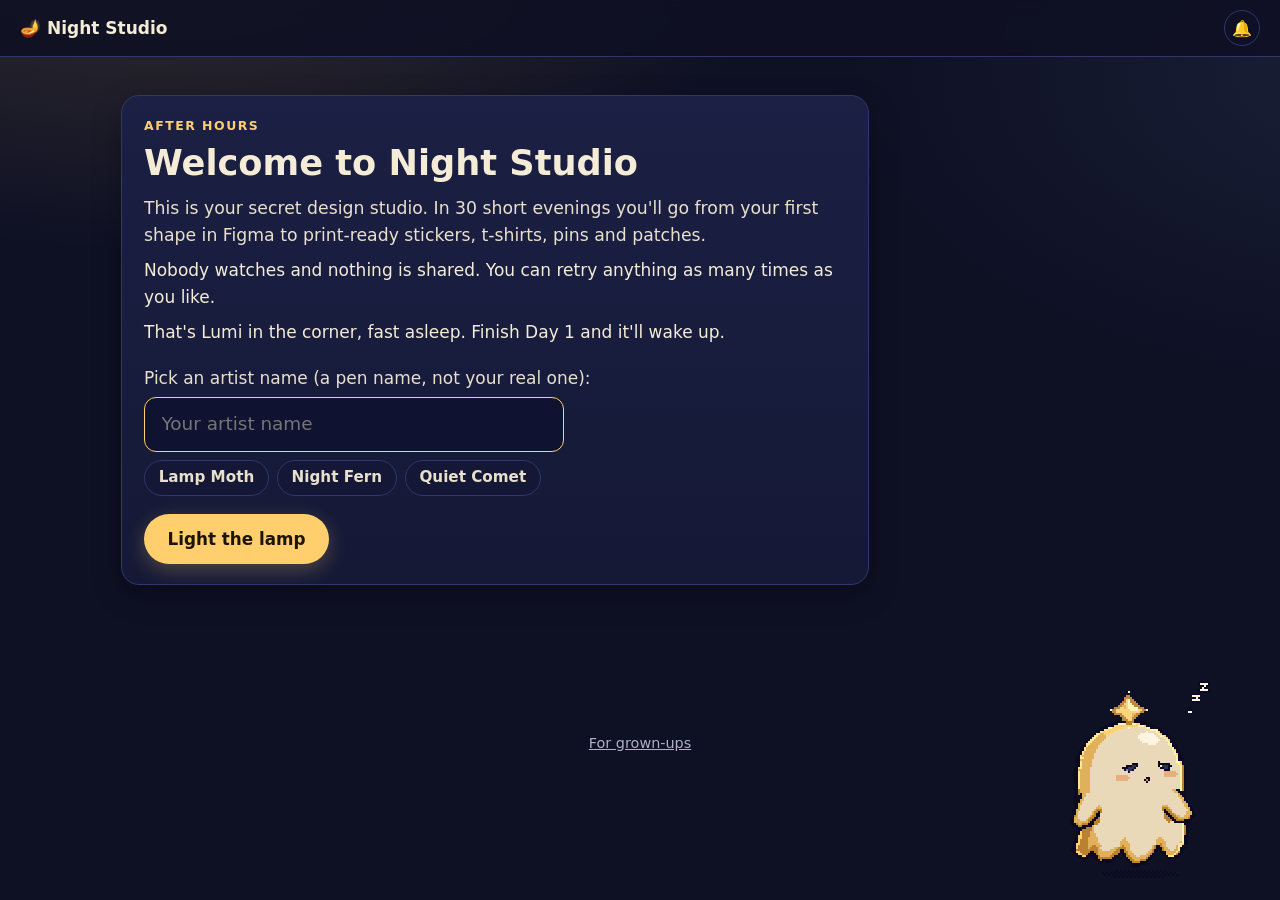
==== index.html @ a4be7553 "Night Studio: a 30-evening merch-design game with Lumi Plain HTML, CSS and JavaScript modules (no fr" ====
<!doctype html>
<html lang="en">
<head>
  <meta charset="utf-8">
  <meta name="viewport" content="width=device-width, initial-scale=1">
  <title>Night Studio</title>
  <meta name="description" content="A cozy 30-evening studio for learning merch design with Figma.">
  <meta name="color-scheme" content="dark">
  <link rel="icon" href="data:image/svg+xml,<svg xmlns='http://www.w3.org/2000/svg' viewBox='0 0 100 100'><text y='.9em' font-size='90'>🪔</text></svg>">
  <link rel="stylesheet" href="css/style.css">
  <script type="module" src="js/main.js"></script>
</head>
<body>
  <header class="top">
    <a class="brand" href="#/">🪔 Night Studio</a>
    <nav class="stats" aria-label="Your studio">
      <span id="stat-name"></span>
      <span id="stat-xp" title="XP"></span>
      <span id="stat-lanterns" title="Lanterns lit"></span>
      <a href="#/shelf">Shelf</a>
      <button id="mute" type="button" aria-label="Sounds on or off">🔔</button>
    </nav>
  </header>

  <main id="app" tabindex="-1"></main>

  <aside id="lumi" aria-label="Lumi, your studio buddy">
    <canvas></canvas>
    <div class="lumi-bubble" role="status" aria-live="polite"></div>
    <button class="lumi-tap" type="button" aria-label="Tap Lumi"></button>
  </aside>

  <footer class="foot"><a href="#/grown-ups">For grown-ups</a></footer>

  <noscript><p class="file-warning">Night Studio needs JavaScript turned on.</p></noscript>
  <script>
    // Opened by double-clicking the file? The game has to come from a web address (YouTube and the game's own
    // scripts refuse to run from a plain file). See README.md.
    if (location.protocol === "file:") {
      document.getElementById("app").innerHTML =
        '<p class="file-warning">Open Night Studio from its web address, not as a file. ' +
        'To try it on this computer, run <code>python3 serve.py</code> in this folder and visit ' +
        '<a href="http://localhost:8000">http://localhost:8000</a>.</p>';
    }
  </script>
</body>
</html>
---- css/style.css ----
/* Night Studio: a cozy studio after hours. Deep navy walls, one warm lamp, cream paper.
   Colours live in the variables below; change them here and the whole game follows. */
:root {
  --bg: #0e1024;
  --bg2: #151936;
  --panel: #1b2044;
  --line: #2f376b;
  --text: #f5ecd7;
  --soft: #e9e0cc;
  --muted: #b3aecb;
  --lamp: #ffcf6e;
  --lamp-soft: rgba(255, 207, 110, 0.14);
  --rose: #f6a3b5;
  --mint: #86dcb8;
  --sky: #8fbdf2;
  --danger: #ff9a9a;
  --ink: #0b0a20;
  --paper: #fdf5e1;
  --radius: 18px;
  --font: ui-rounded, "SF Pro Rounded", "Nunito", "Segoe UI", system-ui, -apple-system, sans-serif;
  color-scheme: dark;
}

* { box-sizing: border-box; }
[hidden] { display: none !important; }
html { scroll-padding-top: 72px; }
body {
  margin: 0;
  min-height: 100vh;
  color: var(--text);
  font: 17px/1.55 var(--font);
  background:
    radial-gradient(1100px 600px at 12% -12%, rgba(255, 207, 110, 0.17), transparent 60%),
    radial-gradient(900px 520px at 108% 8%, rgba(143, 189, 242, 0.09), transparent 60%),
    var(--bg);
  background-attachment: fixed;
}
a { color: var(--lamp); }
h1, h2, h3 { line-height: 1.2; }
h1 { font-size: clamp(1.6rem, 4vw, 2.2rem); margin: 0.2em 0 0.3em; }
h2 { font-size: 1.25rem; margin: 0 0 0.4em; }
p { margin: 0.5em 0; }
code, kbd { font-family: ui-monospace, "SF Mono", Menlo, Consolas, monospace; }
kbd { background: #0b0d20; border: 1px solid var(--line); border-radius: 6px; padding: 1px 6px; font-size: 0.85em; white-space: nowrap; }
:focus-visible { outline: 3px solid var(--sky); outline-offset: 2px; }

/* ---------- header and footer ---------- */
.top {
  position: sticky; top: 0; z-index: 10;
  display: flex; align-items: center; justify-content: space-between; gap: 12px;
  padding: 10px 20px;
  background: rgba(14, 16, 36, 0.86);
  backdrop-filter: blur(8px);
  border-bottom: 1px solid var(--line);
}
.brand { font-weight: 900; color: var(--text); text-decoration: none; white-space: nowrap; }
.stats { display: flex; align-items: center; gap: 14px; flex-wrap: wrap; justify-content: flex-end; color: var(--muted); font-weight: 700; font-size: 0.95rem; }
.stats a { color: var(--text); text-decoration: none; }
#stat-name { color: var(--text); }
#mute { background: none; border: 1px solid var(--line); border-radius: 999px; width: 36px; height: 36px; cursor: pointer; font-size: 16px; }
body:not(.named) .stats > :not(#mute) { display: none; }
.foot { text-align: center; padding: 8px 16px 48px; }
.foot a { color: var(--muted); font-size: 0.9rem; }

/* ---------- page column (kept clear of Lumi's corner) ---------- */
main { max-width: 780px; margin: 0 auto; padding: 22px 16px 120px; outline: none; }
@media (min-width: 700px) and (max-width: 1379px) {
  main { margin-left: max(16px, calc((100vw - 780px - 290px) / 2)); max-width: min(780px, calc(100vw - 310px)); }
}
@media (max-width: 699px) {
  main { padding-bottom: 190px; }
  .stats { gap: 10px; font-size: 0.85rem; }
  #stat-name { display: none; }
}

/* ---------- building blocks ---------- */
.card {
  background: linear-gradient(180deg, var(--panel), var(--bg2));
  border: 1px solid var(--line);
  border-radius: var(--radius);
  padding: 20px 22px;
  margin: 16px 0;
  box-shadow: 0 10px 30px rgba(0, 0, 0, 0.25);
}
.kicker { text-transform: uppercase; letter-spacing: 0.12em; font-size: 0.78rem; color: var(--lamp); font-weight: 800; margin: 0; }
.lead { font-size: 1.08rem; color: var(--soft); }
.meta, .muted { color: var(--muted); }
.small { font-size: 0.88rem; }
.row { display: flex; flex-wrap: wrap; gap: 12px; align-items: center; margin-top: 14px; }

.big, .ghost, .danger, .choice, .chip {
  font: inherit; font-weight: 800; cursor: pointer; text-decoration: none;
  display: inline-flex; align-items: center; justify-content: center; gap: 0.4em;
  border-radius: 999px; transition: transform 0.12s, box-shadow 0.12s, border-color 0.12s, background 0.12s;
}
.big {
  background: var(--lamp); color: #1b1407; border: 0;
  padding: 0.72em 1.4em; font-size: 1.05rem;
  box-shadow: 0 6px 20px rgba(255, 207, 110, 0.25);
}
.big:hover { transform: translateY(-1px); box-shadow: 0 10px 26px rgba(255, 207, 110, 0.35); }
.ghost { background: transparent; color: var(--text); border: 1.5px solid var(--line); padding: 0.66em 1.3em; }
.ghost:hover { border-color: var(--lamp); }
.danger { background: transparent; color: var(--danger); border: 1.5px solid var(--danger); padding: 0.6em 1.2em; }
button:disabled { opacity: 0.55; cursor: default; transform: none; }
.choices { display: flex; flex-wrap: wrap; gap: 10px; margin: 12px 0 4px; }
.choice { background: #141836; color: var(--text); border: 1.5px solid var(--line); padding: 0.6em 1.1em; font-size: 1.02rem; }
.choice:hover { border-color: var(--lamp); }
.choice.on { border-color: var(--lamp); background: var(--lamp-soft); box-shadow: 0 0 16px rgba(255, 207, 110, 0.25); }
.chips { display: flex; gap: 8px; flex-wrap: wrap; margin: 8px 0 18px; }
.chip { background: #141836; color: var(--soft); border: 1px solid var(--line); padding: 0.35em 0.9em; font-weight: 700; font-size: 0.95rem; }
.chip:hover { border-color: var(--lamp); }
.link { color: var(--sky); font-weight: 700; text-decoration: none; }
.link:hover { text-decoration: underline; }

/* ---------- welcome and the studio map ---------- */
.field { display: grid; gap: 6px; margin: 20px 0 6px; color: var(--soft); }
.pen, .reset-word {
  font: inherit; font-size: 1.15rem; padding: 0.65em 0.9em; border-radius: 12px;
  border: 1.5px solid var(--line); background: #0f1230; color: var(--text); max-width: 420px;
}
.pen:focus, .reset-word:focus { border-color: var(--lamp); outline: none; }
.tonight { border-color: rgba(255, 207, 110, 0.45); box-shadow: 0 0 0 1px rgba(255, 207, 110, 0.12), 0 20px 60px rgba(255, 207, 110, 0.07); }
.tonight .big { margin-top: 10px; }
.rain { border-color: rgba(143, 189, 242, 0.45); }
.lanterns { text-align: center; margin: 6px 0 18px; color: var(--muted); }
.lantern-row { display: flex; flex-wrap: wrap; justify-content: center; gap: 4px; font-size: 22px; }
.lantern { filter: grayscale(1) brightness(0.45); }
.lantern.on { filter: drop-shadow(0 0 7px rgba(255, 140, 60, 0.7)); animation: flicker 3.2s ease-in-out infinite; }
.lantern.on:nth-child(3n) { animation-delay: -1.1s; }
.lantern.on:nth-child(3n + 1) { animation-delay: -2.2s; }
@keyframes flicker { 50% { filter: drop-shadow(0 0 12px rgba(255, 165, 80, 0.95)); } }
.rooms { display: grid; gap: 14px; }
.room { background: var(--panel); border: 1px solid var(--line); border-radius: var(--radius); padding: 16px 18px; }
.room.lit { border-color: rgba(255, 207, 110, 0.4); background: linear-gradient(180deg, #262a55, #1b2044); }
.room header { display: flex; gap: 12px; align-items: flex-start; }
.room-icon { font-size: 28px; line-height: 1.2; }
.room h2 { margin: 0; font-size: 1.08rem; }
.room header p { margin: 0.2em 0 0; color: var(--muted); font-size: 0.95rem; }
.tiles { display: flex; flex-wrap: wrap; gap: 8px; margin: 12px 0 6px; }
.tile {
  width: 54px; height: 60px; border-radius: 12px; display: grid; place-items: center; align-content: center; gap: 1px;
  text-decoration: none; color: var(--text); border: 1.5px solid var(--line); background: #141836;
}
.tile b { font-size: 1.05rem; }
.tile small { font-size: 0.85rem; line-height: 1; }
.tile.done { border-color: rgba(134, 220, 184, 0.6); background: rgba(134, 220, 184, 0.1); }
.tile.open { border-color: var(--lamp); box-shadow: 0 0 16px rgba(255, 207, 110, 0.35); animation: breathe 2.6s ease-in-out infinite; }
.tile.locked { opacity: 0.42; }
@keyframes breathe { 50% { box-shadow: 0 0 26px rgba(255, 207, 110, 0.55); } }
.gift { margin: 4px 0 0; color: var(--muted); font-size: 0.95rem; }

/* ---------- a day ---------- */
.crumbs { display: flex; justify-content: space-between; flex-wrap: wrap; gap: 8px 12px; color: var(--muted); font-size: 0.95rem; }
.crumbs a { color: var(--muted); text-decoration: none; }
.crumbs a:hover { color: var(--text); }
.day-head { margin: 12px 0 4px; }
.num {
  display: inline-grid; place-items: center; width: 1.7em; height: 1.7em; border-radius: 50%;
  background: var(--lamp-soft); color: var(--lamp); margin-right: 0.5em; font-size: 0.9em; vertical-align: 0.05em;
}
.tool { color: var(--lamp); font-weight: 700; margin-top: 0; }
.steps { list-style: none; padding: 0; margin: 10px 0; display: grid; gap: 8px; }
.check { display: flex; gap: 0.65em; align-items: flex-start; cursor: pointer; }
.check input { flex: none; width: 1.15em; height: 1.15em; margin-top: 0.25em; accent-color: var(--lamp); cursor: pointer; }
.steps .check input:checked + span { color: var(--muted); text-decoration: line-through; text-decoration-color: rgba(255, 207, 110, 0.55); }
.deliverable { background: #121634; border-radius: 12px; padding: 10px 14px; }
.twist { margin-top: 12px; }

.video { border: 1px solid var(--line); border-radius: 14px; overflow: hidden; margin: 14px 0; background: #11142c; }
.video-media { aspect-ratio: 16 / 9; }
.video-poster {
  width: 100%; height: 100%; border: 0; padding: 20px; cursor: pointer; font: inherit; color: var(--text);
  display: grid; place-items: center; align-content: center; gap: 12px; text-align: center;
  background: radial-gradient(circle at 30% 20%, rgba(255, 207, 110, 0.14), transparent 55%), linear-gradient(135deg, #1d2350, #2b1f45);
}
.video-poster:hover .play { transform: scale(1.08); }
.play { width: 64px; height: 64px; border-radius: 50%; background: var(--lamp); color: #1b1407; display: grid; place-items: center; font-size: 24px; padding-left: 4px; transition: transform 0.15s; }
.poster-title { font-weight: 800; font-size: 1.05rem; max-width: 34em; }
.video-frame { width: 100%; height: 100%; border: 0; display: block; }
.video-info { padding: 12px 16px 14px; }
.video-meta { color: var(--muted); font-size: 0.92rem; margin: 0; }
.video-note { color: var(--soft); font-size: 0.95rem; }
.video-actions { display: flex; flex-wrap: wrap; gap: 14px; align-items: center; margin-top: 8px; }
.watched {
  font: inherit; font-weight: 800; cursor: pointer; border-radius: 999px; padding: 0.45em 1em;
  background: transparent; color: var(--text); border: 1.5px solid var(--lamp);
}
.watched:disabled { border-color: var(--mint); color: var(--mint); opacity: 1; }

.drop {
  border: 2px dashed var(--line); border-radius: 16px; padding: 20px; margin-top: 14px;
  display: grid; gap: 6px; text-align: center; cursor: pointer; background: rgba(255, 255, 255, 0.02);
  transition: border-color 0.15s, background 0.15s;
}
.drop strong { font-size: 1.05rem; }
.drop span { color: var(--muted); font-size: 0.95rem; }
.drop:hover, .drop.over { border-color: var(--lamp); background: var(--lamp-soft); }

.thumbs { display: grid; grid-template-columns: repeat(auto-fill, minmax(120px, 1fr)); gap: 10px; margin-top: 12px; }
.thumb {
  position: relative; margin: 0; border-radius: 12px; overflow: hidden; aspect-ratio: 1; border: 1px solid var(--line);
  background: repeating-conic-gradient(#20254a 0 25%, #191d3e 0 50%) 0 0 / 16px 16px; /* shows see-through areas */
}
.thumb img { width: 100%; height: 100%; object-fit: contain; display: block; }
.thumb figcaption { position: absolute; left: 6px; bottom: 6px; font-size: 0.75rem; background: rgba(11, 10, 32, 0.75); padding: 1px 7px; border-radius: 999px; }
.thumb > button:not(.remove) { all: unset; display: block; width: 100%; height: 100%; cursor: zoom-in; }
.remove {
  position: absolute; top: 6px; right: 6px; width: 28px; height: 28px; border-radius: 50%; cursor: pointer;
  border: 0; background: rgba(11, 10, 32, 0.8); color: var(--text); font-size: 13px;
}
.pick .thumb { cursor: pointer; padding: 0; font: inherit; color: var(--muted); }
.pick .thumb.on { outline: 3px solid var(--lamp); outline-offset: 2px; }
.thumb.none { display: grid; place-items: center; background: #141836; }

/* ---------- quiz ---------- */
.q-progress { display: flex; justify-content: space-between; align-items: center; color: var(--muted); font-size: 0.9rem; }
.dots i { display: inline-block; width: 10px; height: 10px; border-radius: 50%; background: var(--line); margin-left: 6px; }
.dots i.done { background: var(--mint); }
.dots i.now { background: var(--lamp); }
.q { font-size: 1.22rem; line-height: 1.4; margin: 12px 0; }
.options { display: grid; gap: 10px; }
.option {
  display: flex; gap: 12px; align-items: center; text-align: left; font: inherit; color: var(--text); cursor: pointer;
  background: #151a3c; border: 1.5px solid var(--line); border-radius: 14px; padding: 12px 14px;
}
.option:hover:not(:disabled) { border-color: var(--lamp); }
.option:disabled { cursor: default; opacity: 1; }
.option .letter { flex: none; width: 1.8em; height: 1.8em; border-radius: 50%; display: grid; place-items: center; background: #0e1130; color: var(--muted); font-weight: 800; font-size: 0.85em; }
.option.right { border-color: var(--mint); background: rgba(134, 220, 184, 0.12); }
.option.right .letter { background: var(--mint); color: var(--ink); }
.option.wrong { border-color: var(--rose); background: rgba(246, 163, 181, 0.1); }
.why { background: #10132e; border-left: 4px solid var(--lamp); padding: 10px 14px; border-radius: 8px; }
.quiz .big { margin-top: 12px; }
.score { font-weight: 900; color: var(--muted); }
.score b { font-size: 3rem; color: var(--soft); }
.score.pass b { color: var(--lamp); }

/* ---------- rewards and gifts ---------- */
.reward, .levelup, .night { text-align: center; border-color: rgba(255, 207, 110, 0.55); }
.reward .row, .levelup .row, .night .row { justify-content: center; }
.reward.fresh { animation: glow 1.6s ease-out; }
.badge-big { font-size: 64px; filter: drop-shadow(0 0 20px rgba(255, 207, 110, 0.5)); }
.fresh .badge-big { animation: pop 0.6s cubic-bezier(0.2, 1.6, 0.4, 1); }
@keyframes pop { from { transform: scale(0.3); opacity: 0; } to { transform: scale(1); opacity: 1; } }
@keyframes glow { from { box-shadow: 0 0 0 0 rgba(255, 207, 110, 0.6); } to { box-shadow: 0 0 0 30px rgba(255, 207, 110, 0); } }
.gift-title { color: var(--lamp); }
.gift-body { margin: 12px 0; }
.swatches { display: flex; flex-wrap: wrap; justify-content: center; gap: 12px; margin: 16px 0; }
.swatch {
  display: grid; justify-items: center; gap: 6px; padding: 12px 14px; cursor: pointer; font: inherit; font-weight: 700;
  background: #141836; color: var(--text); border: 1.5px solid var(--line); border-radius: 14px; text-transform: capitalize;
}
.swatch .dot {
  width: 34px; height: 34px; background: var(--c);
  clip-path: polygon(50% 0, 62% 38%, 100% 50%, 62% 62%, 50% 100%, 38% 62%, 0 50%, 38% 38%); /* Lumi's four-point star */
}
.swatch.on { border-color: var(--c); box-shadow: 0 0 18px color-mix(in srgb, var(--c) 45%, transparent); }
.wear { margin: 20px 0; text-align: left; }
.wear h3 { margin: 0 0 4px; }
.wall { display: grid; grid-template-columns: repeat(auto-fill, minmax(110px, 1fr)); gap: 12px; margin: 18px 0; }
.frame { margin: 0; padding: 8px; background: #2a2344; border-radius: 6px; box-shadow: 0 0 0 4px #3b2f5c, 0 12px 26px rgba(0, 0, 0, 0.35); }
.frame img { width: 100%; aspect-ratio: 1; object-fit: contain; display: block; background: #fdf5e1; }
.frame figcaption { font-size: 0.8rem; color: var(--muted); margin-top: 4px; }

/* ---------- shelf ---------- */
.page-head { margin: 8px 0; }
.badges { display: grid; grid-template-columns: repeat(auto-fill, minmax(110px, 1fr)); gap: 10px; }
.badge {
  display: grid; justify-items: center; gap: 4px; padding: 12px 8px; border-radius: 14px; text-align: center;
  background: #131735; border: 1px solid var(--line); opacity: 0.5;
}
.badge.on { opacity: 1; border-color: rgba(255, 207, 110, 0.4); }
.badge .icon { font-size: 28px; line-height: 1.2; }
.badge .name { font-size: 0.85rem; }
.badge.secret.on { border-color: var(--rose); }
.gallery-room h3 { margin: 18px 0 6px; font-size: 1rem; color: var(--muted); }
dialog.show { width: 100vw; height: 100vh; max-width: none; max-height: none; margin: 0; padding: 0; border: 0; background: #07081a; color: var(--text); }
dialog.show::backdrop { background: #07081a; }
dialog.show figure { margin: 0; height: calc(100vh - 72px); display: grid; grid-template-rows: 1fr auto; place-items: center; padding: 20px; }
dialog.show img { max-width: 92vw; max-height: calc(100vh - 150px); object-fit: contain; }
.caption { font-size: 1.1rem; color: var(--muted); }
.show-nav { display: flex; justify-content: center; gap: 12px; padding: 10px; }
.show-nav button { font: inherit; font-weight: 800; background: #141836; color: var(--text); border: 1px solid var(--line); border-radius: 999px; padding: 0.5em 1.2em; cursor: pointer; }

/* ---------- grown-ups ---------- */
.stats-grid { display: grid; grid-template-columns: repeat(auto-fit, minmax(140px, 1fr)); gap: 10px; margin: 8px 0 12px; }
.stats-grid div { background: #131735; border-radius: 12px; padding: 12px; display: grid; }
.stats-grid b { font-size: 1.4rem; color: var(--lamp); }
.stats-grid span { color: var(--muted); font-size: 0.9rem; }
table.days { width: 100%; border-collapse: collapse; margin-top: 12px; font-size: 0.94rem; }
table.days th, table.days td { text-align: left; padding: 7px 8px; border-bottom: 1px solid var(--line); vertical-align: top; }
table.days th { color: var(--muted); font-weight: 700; }
.reward-note { background: rgba(255, 207, 110, 0.1); border: 1px solid rgba(255, 207, 110, 0.35); border-radius: 12px; padding: 10px 14px; }
dl.playbook dt { font-weight: 800; color: var(--lamp); margin-top: 12px; }
dl.playbook dd { margin: 4px 0 0; color: var(--soft); }
.checklist { padding-left: 1.2em; }
.checklist li { margin: 6px 0; }
.danger-zone { margin-top: 18px; border-top: 1px solid var(--line); padding-top: 12px; }
.danger-zone summary { cursor: pointer; color: var(--danger); font-weight: 700; }
.video-list { padding-left: 1.2em; }
.video-list > li { margin: 10px 0; }
.video-list ul { padding-left: 18px; color: var(--muted); font-size: 0.93rem; }
.video-list a { color: var(--sky); }
.credits { text-align: center; margin-top: 28px; }
.file-warning { margin: 40px auto; max-width: 640px; padding: 20px; border-radius: 14px; background: var(--panel); border: 1px solid var(--lamp); }

/* ---------- little moments ---------- */
.toast {
  position: fixed; left: 50%; bottom: 24px; transform: translateX(-50%); z-index: 50; max-width: calc(100vw - 32px);
  background: var(--paper); color: var(--ink); padding: 10px 18px; border-radius: 999px; font-weight: 800;
  box-shadow: 0 10px 30px rgba(0, 0, 0, 0.4); animation: rise 0.25s ease-out; transition: opacity 0.35s;
}
.toast.out { opacity: 0; }
@keyframes rise { from { transform: translate(-50%, 12px); opacity: 0; } }
.xp-float {
  position: fixed; z-index: 60; pointer-events: none; color: var(--lamp); font-weight: 900; font-size: 1.1rem;
  text-shadow: 0 0 10px rgba(255, 207, 110, 0.6); animation: float-up 1.3s ease-out forwards;
}
@keyframes float-up {
  from { opacity: 0; transform: translate(-50%, 0); }
  20% { opacity: 1; }
  to { opacity: 0; transform: translate(-50%, -52px); }
}

/* ---------- Lumi's corner ---------- */
#lumi { position: fixed; right: 8px; bottom: 4px; z-index: 20; pointer-events: none; }
#lumi canvas { display: block; image-rendering: pixelated; }
.lumi-tap { position: absolute; pointer-events: auto; background: transparent; border: 0; padding: 0; cursor: pointer; border-radius: 45%; }
.lumi-tap:focus-visible { outline: 2px dashed var(--lamp); }
.lumi-bubble {
  position: absolute; z-index: 1; white-space: nowrap; pointer-events: none;
  background: var(--paper); color: var(--ink); font-weight: 900; font-size: 1rem; line-height: 1;
  padding: 8px 12px; border: 3px solid var(--ink); border-radius: 3px;
  transform: translate(-100%, calc(-100% - 10px)) scale(0.5); transform-origin: 100% 100%;
  opacity: 0; transition: transform 0.18s cubic-bezier(0.2, 1.6, 0.4, 1), opacity 0.12s;
}
.lumi-bubble::after { /* a square pixel tail pointing down-right, at Lumi */
  content: ""; position: absolute; right: -3px; bottom: -12px; width: 9px; height: 9px;
  background: var(--paper); border-right: 3px solid var(--ink); border-bottom: 3px solid var(--ink);
}
.lumi-bubble.show { opacity: 1; transform: translate(-100%, calc(-100% - 10px)) scale(1); }

@media (prefers-reduced-motion: reduce) {
  *, *::before, *::after { animation: none !important; transition: none !important; scroll-behavior: auto !important; }
}
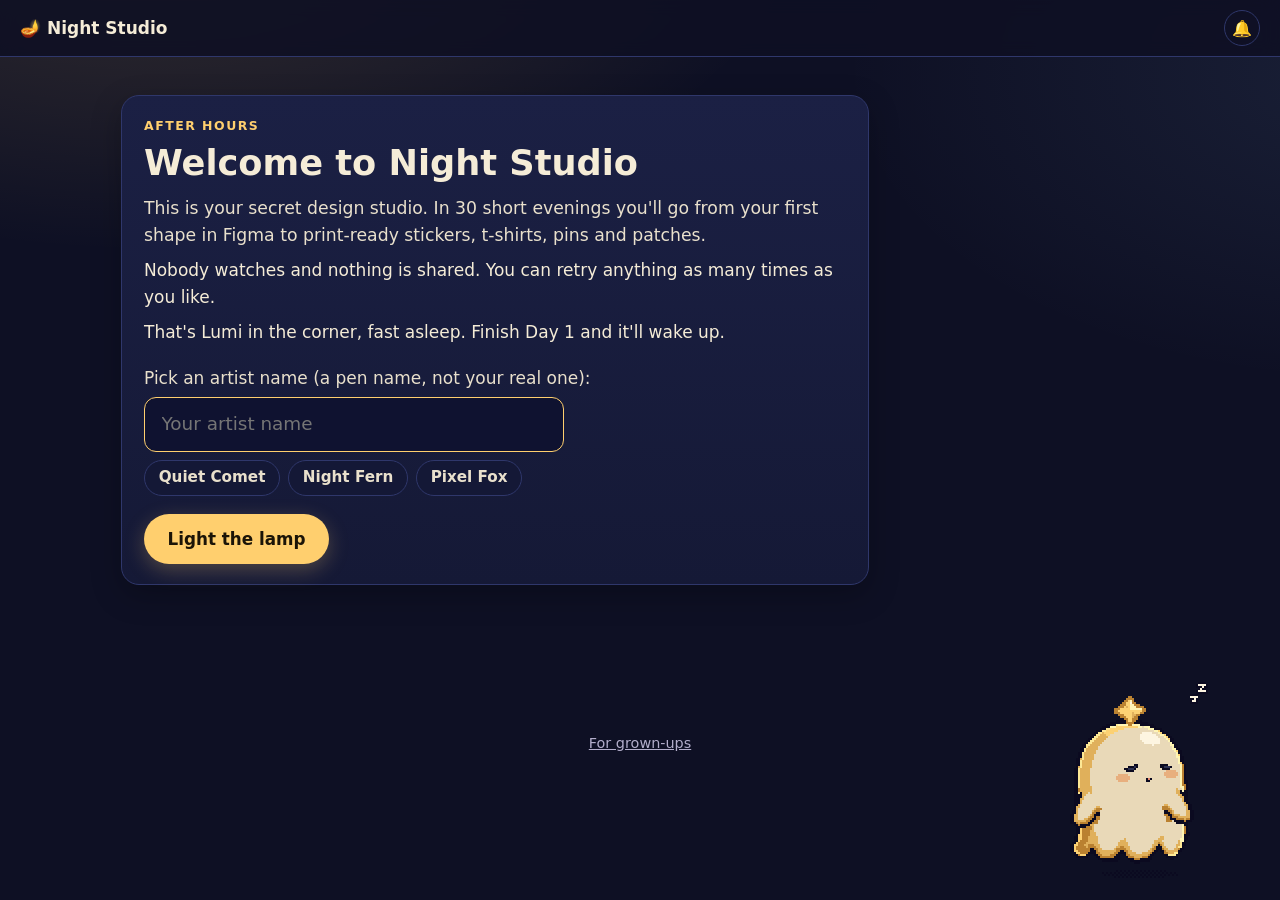
==== commit 5f8f9b43: "Lumia Merch Lab: a 15-evening sequel where Lumia is her first client - One engine, two course packs:" ====
--- a/index.html
+++ b/index.html
@@ -8,7 +8,11 @@
   <meta name="color-scheme" content="dark">
   <link rel="icon" href="data:image/svg+xml,<svg xmlns='http://www.w3.org/2000/svg' viewBox='0 0 100 100'><text y='.9em' font-size='90'>🪔</text></svg>">
   <link rel="stylesheet" href="css/style.css">
-  <script type="module" src="js/main.js"></script>
+  <script type="module">
+    import { start } from "./js/main.js";
+    import { COURSE } from "./js/content/course.js";
+    start(COURSE);
+  </script>
 </head>
 <body>
   <header class="top">
--- a/css/style.css
+++ b/css/style.css
@@ -344,3 +344,31 @@
 @media (prefers-reduced-motion: reduce) {
   *, *::before, *::after { animation: none !important; transition: none !important; scroll-behavior: auto !important; }
 }
+
+/* ---------- Lumia Merch Lab (lumia.html) ---------- */
+/* The lamp turns Lumia amber; everything else is Night Studio's. */
+body[data-course="lumia-merch-lab"] { --lamp: #f6df9f; --lamp-soft: rgba(246, 223, 159, 0.14); }
+.brand-logo { height: 34px; vertical-align: middle; margin: -6px 2px -6px 0; }
+.next-course { border-color: var(--lamp); }
+.next-course h2 a { text-decoration: none; }
+/* Brand Kit (#/brand-kit) */
+.rules { padding-left: 1.3em; }
+.rules li { margin: 8px 0; color: var(--soft); }
+.rules strong { color: var(--lamp); }
+.kit-grid { display: grid; grid-template-columns: repeat(auto-fill, minmax(150px, 1fr)); gap: 12px; margin-top: 12px; }
+.kit-tile {
+  display: grid; grid-template-rows: 110px auto auto; gap: 4px; padding: 10px; border-radius: 14px;
+  border: 1px solid var(--line); color: var(--text); text-decoration: none; font-size: 0.92rem; font-weight: 700;
+}
+.kit-tile.on-light { background: #f6f5ec; color: #0a0a08; }
+.kit-tile.on-dark { background: #17170f; }
+a.kit-tile:hover { border-color: var(--lamp); }
+.kit-tile img { width: 100%; height: 100%; object-fit: contain; }
+.kit-tile small { font-weight: 400; opacity: 0.75; }
+.kit-tile .sizes { display: flex; gap: 10px; opacity: 1; }
+.kit-tile .sizes a { color: var(--lamp); font-weight: 800; }
+img.pixel { image-rendering: pixelated; }
+.kit-colours { justify-content: flex-start; }
+.kit-colours .swatch { background: #2a2f5a; text-transform: none; }
+.kit-colours code { font-size: 0.8rem; color: var(--muted); }
+.fonts li { margin: 6px 0; }
